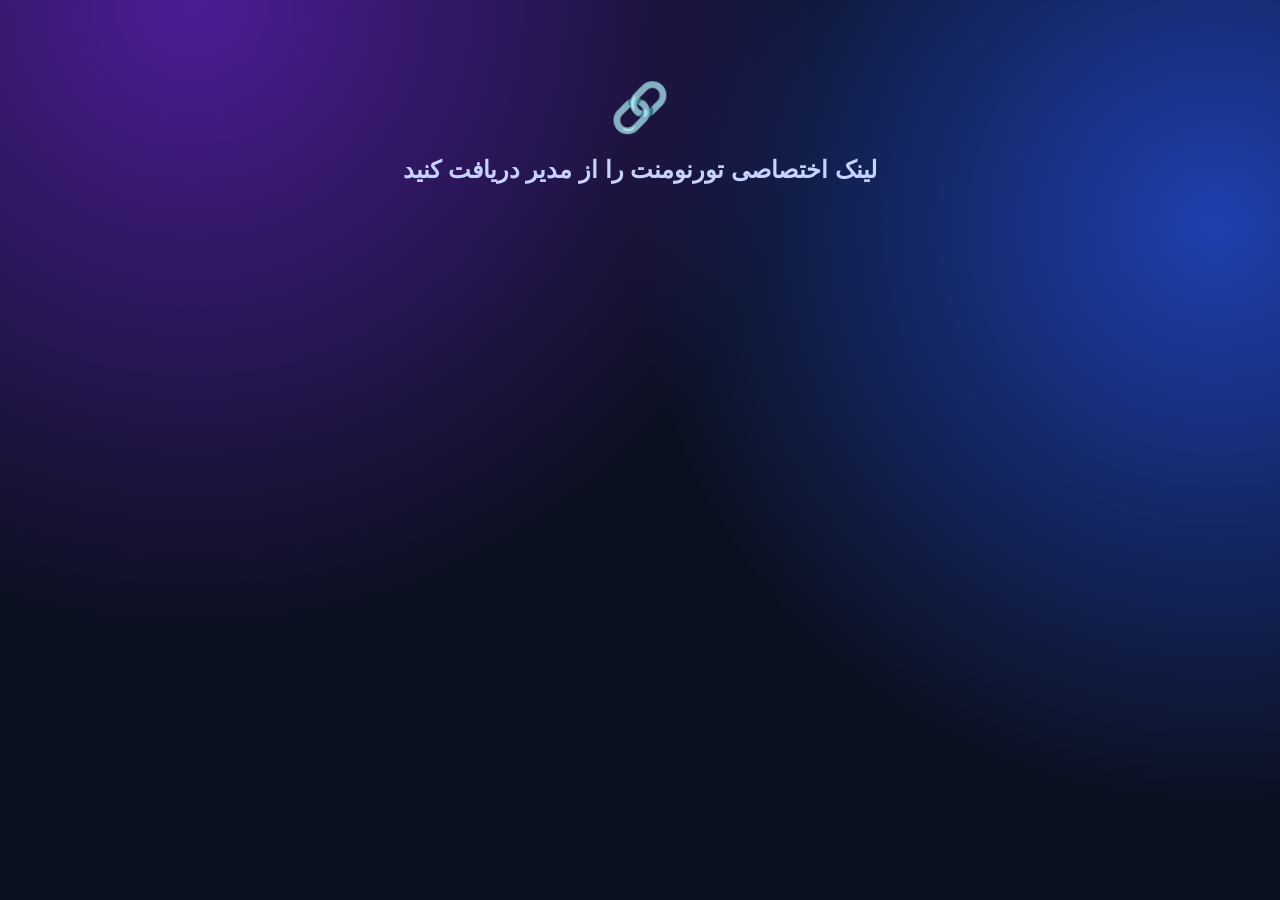
==== tournament/index.html @ f0be4fb8 "Add files via upload" ====
<!doctype html>
<html lang="fa" dir="rtl"><head>
<meta charset="utf-8"><meta name="viewport" content="width=device-width,initial-scale=1">
<title>تورنومنت</title>
<style>
*{box-sizing:border-box}
body{margin:0;min-height:100vh;font-family:Tahoma,Vazirmatn,sans-serif;color:#fff;direction:rtl;background:radial-gradient(circle at 15% 0,#4c1d95 0,transparent 45%),radial-gradient(circle at 95% 25%,#1e40af 0,transparent 42%),#0b1020;background-attachment:fixed}
.wrap{max-width:720px;margin:auto;padding:20px 14px 40px}
.hero{text-align:center;padding:14px 0 4px}
.live{display:inline-flex;align-items:center;gap:6px;font-size:.8rem;background:#ffffff14;padding:4px 12px;border-radius:99px}
.live i{width:8px;height:8px;border-radius:50%;background:#22c55e;animation:p 1.4s infinite}
@keyframes p{to{box-shadow:0 0 0 10px #22c55e00}}
.live i{box-shadow:0 0 0 0 #22c55e99}
h1{font-size:2rem;margin:12px 0 4px;background:linear-gradient(90deg,#fde68a,#fb923c,#f472b6);-webkit-background-clip:text;background-clip:text;color:transparent}
.type{color:#c4b5fd;font-size:.9rem}
.stats{display:grid;grid-template-columns:repeat(3,1fr);gap:10px;margin:16px 0}
.st{background:#ffffff10;border:1px solid #ffffff1a;border-radius:16px;padding:12px 6px;text-align:center}
.st b{display:block;font-size:1.2rem;margin-top:2px}.st small{color:#a5b4fc;font-size:.72rem}
.podium{display:flex;justify-content:center;align-items:flex-end;gap:8px;margin:28px 0 20px}
.pd{flex:1;max-width:210px;text-align:center;min-width:0}
.pd .nm{font-weight:700;overflow:hidden;text-overflow:ellipsis;white-space:nowrap}
.pd .ct{color:#c7d2fe;font-size:.78rem}
.pd .vl{font-weight:800;font-size:1.1rem;margin:2px 0 6px}
.pd .bar{border-radius:14px 14px 0 0;display:flex;justify-content:center;padding-top:10px;font-size:2rem;transform-origin:bottom;animation:grow .9s cubic-bezier(.2,.9,.3,1.2) both}
@keyframes grow{from{transform:scaleY(0)}}
.r1 .bar{height:150px;background:linear-gradient(#fcd34d,#b45309);box-shadow:0 0 40px #fbbf2466}
.r2 .bar{height:115px;background:linear-gradient(#e2e8f0,#64748b)}
.r3 .bar{height:90px;background:linear-gradient(#fdba74,#9a3412)}
.r1 .vl{color:#fde68a}
.crown{font-size:1.8rem;animation:fl 2s ease-in-out infinite}@keyframes fl{50%{transform:translateY(-6px)}}
.it{display:flex;align-items:center;gap:10px;background:#ffffff0d;border:1px solid #ffffff14;border-radius:14px;padding:10px 12px;margin-bottom:8px;animation:up .5s both}
@keyframes up{from{opacity:0;transform:translateY(12px)}}
.rk{width:36px;height:36px;border-radius:50%;background:#ffffff18;display:grid;place-items:center;font-weight:800;flex:none}
.mid{flex:1;min-width:0}.mid .nm{font-weight:700;overflow:hidden;text-overflow:ellipsis;white-space:nowrap}.mid small{color:#a5b4fc}
.pb{height:6px;background:#ffffff14;border-radius:9px;margin-top:6px;overflow:hidden}
.pb i{display:block;height:100%;background:linear-gradient(90deg,#818cf8,#f472b6);border-radius:9px;transition:width 1s}
.vl2{text-align:left;font-weight:800;font-size:1.05rem}.vl2 small{display:block;color:#fca5a5;font-weight:400;font-size:.7rem}
.mv{font-size:.72rem;margin-inline-start:6px}.up{color:#4ade80}.dn{color:#f87171}
.msg{text-align:center;padding:60px 10px;color:#c7d2fe}.msg div{font-size:3rem}
.foot{text-align:center;color:#818cf8;font-size:.75rem;margin-top:18px}
.timer{margin:14px auto 0;display:inline-block;background:#ffffff12;border:1px solid #ffffff22;border-radius:18px;padding:10px 24px}
.timer small{display:block;color:#a5b4fc;font-size:.72rem}
.timer b{font-size:2rem;letter-spacing:2px;direction:ltr;display:inline-block}
.timer.hot b{color:#f87171;animation:bl 1s infinite}@keyframes bl{50%{opacity:.45}}
.timer.end{color:#fde68a;font-weight:700;font-size:1.1rem}
</style></head>
<body><div class="wrap" id="app"></div>
<script src="common.js"></script>
<script>
const q = new URLSearchParams(location.search).get('t'), app = document.getElementById('app');
let first = true, lastEnded = null, base = null, list = [], updated = '';
try { base = JSON.parse(localStorage.getItem('rk_' + q)); } catch (e) {}
const msg = (i, t) => app.innerHTML = `<div class="msg"><div>${i}</div><h2>${t}</h2></div>`;
const mv = (id, rank) => { if (!base || base[id] == null || base[id] === rank) return ''; const d = base[id] - rank; return `<span class="mv ${d > 0 ? 'up' : 'dn'}">${d > 0 ? '▲' : '▼'} ${nf(Math.abs(d))}</span>`; };
const gid = id => document.getElementById(id);
function tmBox(t) {
  if (!t.endsAt) return '';
  if (isEnded(t)) return '<div class="timer end">🏁 مسابقه به پایان رسید</div>';
  const r = t.endsAt - now();
  return `<div class="timer ${r < 60000 ? 'hot' : ''}"><small>⏳ زمان باقی‌مانده</small><b id="tm">${fmtT(r)}</b></div>`;
}
setInterval(() => {
  const t = list.find(x => x.id === q); if (!t || !t.endsAt) return;
  if (isEnded(t) !== lastEnded) return render();
  const e = gid('tm'); if (!e) return;
  e.textContent = fmtT(t.endsAt - now()); e.parentNode.classList.toggle('hot', t.endsAt - now() < 60000);
}, 1000);
function render() {
  if (!q) return msg('🔗', 'لینک اختصاصی تورنومنت را از مدیر دریافت کنید');
  const t = list.find(x => x.id === q);
  if (!t) return msg('🔍', 'این تورنومنت پیدا نشد یا حذف شده است');
  const T = TYPES[t.type], rows = ranked(t.rows); lastEnded = isEnded(t);
  if (!rows.length) return msg('🔥', 'هنوز رکوردی ثبت نشده؛ مسابقه به‌زودی شروع می‌شود!');
  const top = rows.slice(0, 3), rest = rows.slice(3), max = rows[0].value || 1;
  const order = top.length === 3 ? [top[1], top[0], top[2]] : top.length === 2 ? [top[1], top[0]] : top;
  const pod = order.map(r => `<div class="pd r${r.rank}">${r.rank === 1 ? '<div class="crown">👑</div>' : ''}<div class="nm">${esc(r.name)}</div><div class="ct">${esc(r.city)}${mv(r.id, r.rank)}</div><div class="vl" data-n="${r.value}">${nf(r.value)}</div><div class="bar">${MEDAL[r.rank][0]}</div></div>`).join('');
  const lst = rest.map((r, i) => { const gap = rows[i + 2].value - r.value; return `<div class="it" style="animation-delay:${i * 60}ms"><div class="rk">${nf(r.rank)}</div><div class="mid"><div class="nm">${esc(r.name)}${mv(r.id, r.rank)}</div><small>${esc(r.city)}</small><div class="pb"><i style="width:${Math.max(3, r.value / max * 100)}%"></i></div></div><div class="vl2"><span data-n="${r.value}">${nf(r.value)}</span>${gap > 0 ? `<small>↑ ${nf(gap)} فاصله</small>` : ''}</div></div>`; }).join('');
  app.innerHTML = `<div class="hero"><span class="live"><i></i>زنده</span><h1>${esc(t.name)}</h1><div class="type">${T.label}</div>${tmBox(t)}</div>
  <div class="stats"><div class="st"><small>${T.sum}</small><b data-n="${total(t.rows)}">${nf(total(t.rows))}</b></div><div class="st"><small>شرکت‌کنندگان</small><b>${nf(rows.length)}</b></div><div class="st"><small>بالاترین رکورد</small><b data-n="${max}">${nf(max)}</b></div></div>
  <div class="podium">${pod}</div><div>${lst}</div>
  <div class="foot">${updated ? 'آخرین به‌روزرسانی: ' + new Date(updated).toLocaleString('fa-IR') + ' · ' : ''}نتایج هر ۳۰ ثانیه تازه می‌شود</div>`;
  if (first) { first = false; if (!base) base = {}; countUp(); }
  try { localStorage.setItem('rk_' + q, JSON.stringify(Object.fromEntries(rows.map(r => [r.id, r.rank])))); } catch (e) {}
}
function countUp() {
  document.querySelectorAll('[data-n]').forEach(el => {
    const to = +el.dataset.n, t0 = performance.now();
    (function f(t) { const p = Math.min(1, (t - t0) / 900); el.textContent = nf(Math.round(to * (1 - Math.pow(1 - p, 3)))); if (p < 1) requestAnimationFrame(f); })(t0);
  });
}
async function load() {
  try { const t0 = Date.now(), res = await fetch('data.json?t=' + t0, { cache: 'no-store' }), sk = skewFrom(res, t0, Date.now()); if (sk !== null) SKEW = sk; const d = await res.json(); list = d.tournaments || []; updated = d.updated || ''; render(); }
  catch (e) { if (!list.length) msg('⚠️', 'خطا در دریافت اطلاعات'); }
}
load(); setInterval(load, 30000);
</script></body></html>
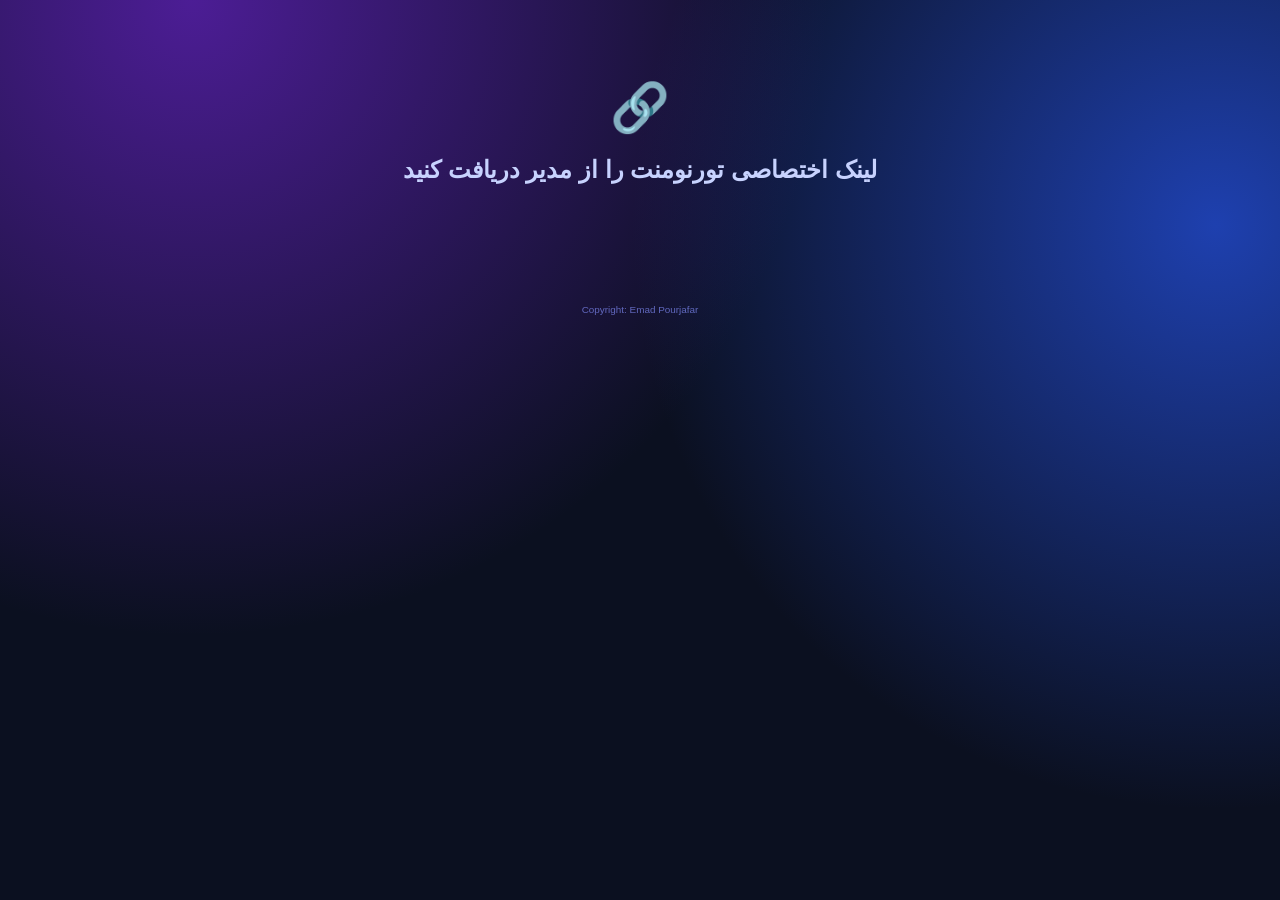
==== commit 58dd24bc: "Add files via upload" ====
--- a/tournament/index.html
+++ b/tournament/index.html
@@ -1,10 +1,11 @@
 <!doctype html>
 <html lang="fa" dir="rtl"><head>
-<meta charset="utf-8"><meta name="viewport" content="width=device-width,initial-scale=1">
+<meta charset="utf-8"><meta name="author" content="Emad Pourjafar"><meta name="viewport" content="width=device-width,initial-scale=1">
 <title>تورنومنت</title>
 <style>
 *{box-sizing:border-box}
-body{margin:0;min-height:100vh;font-family:Tahoma,Vazirmatn,sans-serif;color:#fff;direction:rtl;background:radial-gradient(circle at 15% 0,#4c1d95 0,transparent 45%),radial-gradient(circle at 95% 25%,#1e40af 0,transparent 42%),#0b1020;background-attachment:fixed}
+:root{--g1:#4c1d95;--g2:#1e40af;--bg:#0b1020}
+body{margin:0;min-height:100vh;font-family:Tahoma,Vazirmatn,sans-serif;color:#fff;direction:rtl;background:radial-gradient(circle at 15% 0,var(--g1) 0,transparent 45%),radial-gradient(circle at 95% 25%,var(--g2) 0,transparent 42%),var(--bg);background-attachment:fixed}
 .wrap{max-width:720px;margin:auto;padding:20px 14px 40px}
 .hero{text-align:center;padding:14px 0 4px}
 .live{display:inline-flex;align-items:center;gap:6px;font-size:.8rem;background:#ffffff14;padding:4px 12px;border-radius:99px}
@@ -37,6 +38,7 @@
 .vl2{text-align:left;font-weight:800;font-size:1.05rem}.vl2 small{display:block;color:#fca5a5;font-weight:400;font-size:.7rem}
 .mv{font-size:.72rem;margin-inline-start:6px}.up{color:#4ade80}.dn{color:#f87171}
 .msg{text-align:center;padding:60px 10px;color:#c7d2fe}.msg div{font-size:3rem}
+.cr{text-align:center;color:#818cf8;font-size:.62rem;padding:0 14px 22px;opacity:.7}
 .foot{text-align:center;color:#818cf8;font-size:.75rem;margin-top:18px}
 .timer{margin:14px auto 0;display:inline-block;background:#ffffff12;border:1px solid #ffffff22;border-radius:18px;padding:10px 24px}
 .timer small{display:block;color:#a5b4fc;font-size:.72rem}
@@ -45,12 +47,13 @@
 .timer.end{color:#fde68a;font-weight:700;font-size:1.1rem}
 </style></head>
 <body><div class="wrap" id="app"></div>
+<div class="cr"><span dir="ltr">Copyright: Emad Pourjafar</span></div>
 <script src="common.js"></script>
 <script>
 const q = new URLSearchParams(location.search).get('t'), app = document.getElementById('app');
-let first = true, lastEnded = null, base = null, list = [], updated = '';
+let first = true, sig = '', lastEnded = null, base = null, list = [], updated = '';
 try { base = JSON.parse(localStorage.getItem('rk_' + q)); } catch (e) {}
-const msg = (i, t) => app.innerHTML = `<div class="msg"><div>${i}</div><h2>${t}</h2></div>`;
+const msg = (i, t) => { setConfetti(false); app.innerHTML = `<div class="msg"><div>${i}</div><h2>${t}</h2></div>`; };
 const mv = (id, rank) => { if (!base || base[id] == null || base[id] === rank) return ''; const d = base[id] - rank; return `<span class="mv ${d > 0 ? 'up' : 'dn'}">${d > 0 ? '▲' : '▼'} ${nf(Math.abs(d))}</span>`; };
 const gid = id => document.getElementById(id);
 function tmBox(t) {
@@ -65,22 +68,65 @@
   const e = gid('tm'); if (!e) return;
   e.textContent = fmtT(t.endsAt - now()); e.parentNode.classList.toggle('hot', t.endsAt - now() < 60000);
 }, 1000);
+function applyTheme(t) {
+  const th = THEMES.find(x => x.id === t.theme) || THEMES[0], st = document.documentElement.style;
+  st.setProperty('--g1', th.g1); st.setProperty('--g2', th.g2); st.setProperty('--bg', th.bg);
+}
+function endPill(t) {
+  const e = new Date(t.endsAt);
+  return `<span class="live">🏁 پایان مسابقه: ساعت ${e.toLocaleTimeString('fa-IR', { hour: '2-digit', minute: '2-digit' })} · ${e.toLocaleDateString('fa-IR')}</span>`;
+}
 function render() {
   if (!q) return msg('🔗', 'لینک اختصاصی تورنومنت را از مدیر دریافت کنید');
   const t = list.find(x => x.id === q);
   if (!t) return msg('🔍', 'این تورنومنت پیدا نشد یا حذف شده است');
-  const T = TYPES[t.type], rows = ranked(t.rows); lastEnded = isEnded(t);
+  const T = TYPES[t.type], rows = ranked(t.rows); lastEnded = isEnded(t); applyTheme(t);
   if (!rows.length) return msg('🔥', 'هنوز رکوردی ثبت نشده؛ مسابقه به‌زودی شروع می‌شود!');
   const top = rows.slice(0, 3), rest = rows.slice(3), max = rows[0].value || 1;
   const order = top.length === 3 ? [top[1], top[0], top[2]] : top.length === 2 ? [top[1], top[0]] : top;
   const pod = order.map(r => `<div class="pd r${r.rank}">${r.rank === 1 ? '<div class="crown">👑</div>' : ''}<div class="nm">${esc(r.name)}</div><div class="ct">${esc(r.city)}${mv(r.id, r.rank)}</div><div class="vl" data-n="${r.value}">${nf(r.value)}</div><div class="bar">${MEDAL[r.rank][0]}</div></div>`).join('');
   const lst = rest.map((r, i) => { const gap = rows[i + 2].value - r.value; return `<div class="it" style="animation-delay:${i * 60}ms"><div class="rk">${nf(r.rank)}</div><div class="mid"><div class="nm">${esc(r.name)}${mv(r.id, r.rank)}</div><small>${esc(r.city)}</small><div class="pb"><i style="width:${Math.max(3, r.value / max * 100)}%"></i></div></div><div class="vl2"><span data-n="${r.value}">${nf(r.value)}</span>${gap > 0 ? `<small>↑ ${nf(gap)} فاصله</small>` : ''}</div></div>`; }).join('');
-  app.innerHTML = `<div class="hero"><span class="live"><i></i>زنده</span><h1>${esc(t.name)}</h1><div class="type">${T.label}</div>${tmBox(t)}</div>
+  app.innerHTML = `<div class="hero">${lastEnded ? endPill(t) : '<span class="live"><i></i>زنده</span>'}<h1>${esc(t.name)}</h1><div class="type">${T.label}</div>${tmBox(t)}</div>
   <div class="stats"><div class="st"><small>${T.sum}</small><b data-n="${total(t.rows)}">${nf(total(t.rows))}</b></div><div class="st"><small>شرکت‌کنندگان</small><b>${nf(rows.length)}</b></div><div class="st"><small>بالاترین رکورد</small><b data-n="${max}">${nf(max)}</b></div></div>
   <div class="podium">${pod}</div><div>${lst}</div>
-  <div class="foot">${updated ? 'آخرین به‌روزرسانی: ' + new Date(updated).toLocaleString('fa-IR') + ' · ' : ''}نتایج هر ۳۰ ثانیه تازه می‌شود</div>`;
+  <div class="foot">${updated ? 'آخرین به‌روزرسانی: ' + new Date(updated).toLocaleString('fa-IR') + ' · ' : ''}نتایج هر ۵ ثانیه تازه می‌شود</div>`;
   if (first) { first = false; if (!base) base = {}; countUp(); }
+  setConfetti(lastEnded);
   try { localStorage.setItem('rk_' + q, JSON.stringify(Object.fromEntries(rows.map(r => [r.id, r.rank])))); } catch (e) {}
+}
+// ---- بمب کاغذ رنگی (تکرارشونده تا وقتی مسابقه تمام‌شده است) ----
+const cv = document.createElement('canvas'), cx = cv.getContext('2d'), CC = ['#fbbf24', '#f472b6', '#818cf8', '#34d399', '#f87171', '#60a5fa', '#fde68a', '#ffffff'];
+cv.style.cssText = 'position:fixed;inset:0;width:100%;height:100%;pointer-events:none;z-index:50';
+document.body.appendChild(cv);
+let parts = [], raf = 0, cTimer = 0;
+const fit = () => { cv.width = innerWidth; cv.height = innerHeight; }; fit(); addEventListener('resize', fit);
+function burst(x, y, ang, spread, n) {
+  for (let i = 0; i < n; i++) {
+    const a = ang + (Math.random() - .5) * spread, v = 7 + Math.random() * 10;
+    parts.push({ x, y, vx: Math.cos(a) * v, vy: Math.sin(a) * v, w: 6 + Math.random() * 7, h: 4 + Math.random() * 5, r: Math.random() * 6.3, vr: (Math.random() - .5) * .4, c: CC[i % CC.length], l: 1, round: Math.random() < .25 });
+  }
+  if (!raf) raf = requestAnimationFrame(step);
+}
+function step() {
+  cx.clearRect(0, 0, cv.width, cv.height);
+  parts = parts.filter(p => p.l > 0 && p.y < cv.height + 30);
+  for (const p of parts) {
+    p.vy += .28; p.vx *= .992; p.vy *= .992; p.x += p.vx; p.y += p.vy; p.r += p.vr; p.l -= .004;
+    cx.save(); cx.globalAlpha = Math.min(1, p.l * 2); cx.translate(p.x, p.y); cx.rotate(p.r); cx.fillStyle = p.c;
+    if (p.round) { cx.beginPath(); cx.arc(0, 0, p.w / 2, 0, 6.3); cx.fill(); } else cx.fillRect(-p.w / 2, -p.h / 2, p.w, p.h);
+    cx.restore();
+  }
+  raf = parts.length ? requestAnimationFrame(step) : 0;
+  if (!raf) cx.clearRect(0, 0, cv.width, cv.height);
+}
+function fire() {
+  const e = document.querySelector('.timer.end'), b = e ? e.getBoundingClientRect() : null;
+  burst(b ? b.left + b.width / 2 : innerWidth / 2, b ? b.top + b.height / 2 : innerHeight * .3, -Math.PI / 2, Math.PI * 1.15, 130);
+  burst(0, innerHeight, -Math.PI / 3, .7, 70); burst(innerWidth, innerHeight, -2 * Math.PI / 3, .7, 70);
+}
+function setConfetti(on) {
+  if (on && !cTimer) { setTimeout(fire, 150); cTimer = setInterval(fire, 3200); }
+  else if (!on && cTimer) { clearInterval(cTimer); cTimer = 0; parts = []; }
 }
 function countUp() {
   document.querySelectorAll('[data-n]').forEach(el => {
@@ -89,8 +135,8 @@
   });
 }
 async function load() {
-  try { const t0 = Date.now(), res = await fetch('data.json?t=' + t0, { cache: 'no-store' }), sk = skewFrom(res, t0, Date.now()); if (sk !== null) SKEW = sk; const d = await res.json(); list = d.tournaments || []; updated = d.updated || ''; render(); }
+  try { const t0 = Date.now(), res = await fetch('data.json?t=' + t0, { cache: 'no-store' }), sk = skewFrom(res, t0, Date.now()); if (sk !== null) SKEW = sk; const d = await res.json(), ns = JSON.stringify(d); if (ns !== sig) { sig = ns; list = d.tournaments || []; updated = d.updated || ''; render(); } }
   catch (e) { if (!list.length) msg('⚠️', 'خطا در دریافت اطلاعات'); }
 }
-load(); setInterval(load, 30000);
+load(); setInterval(load, 5000);
 </script></body></html>
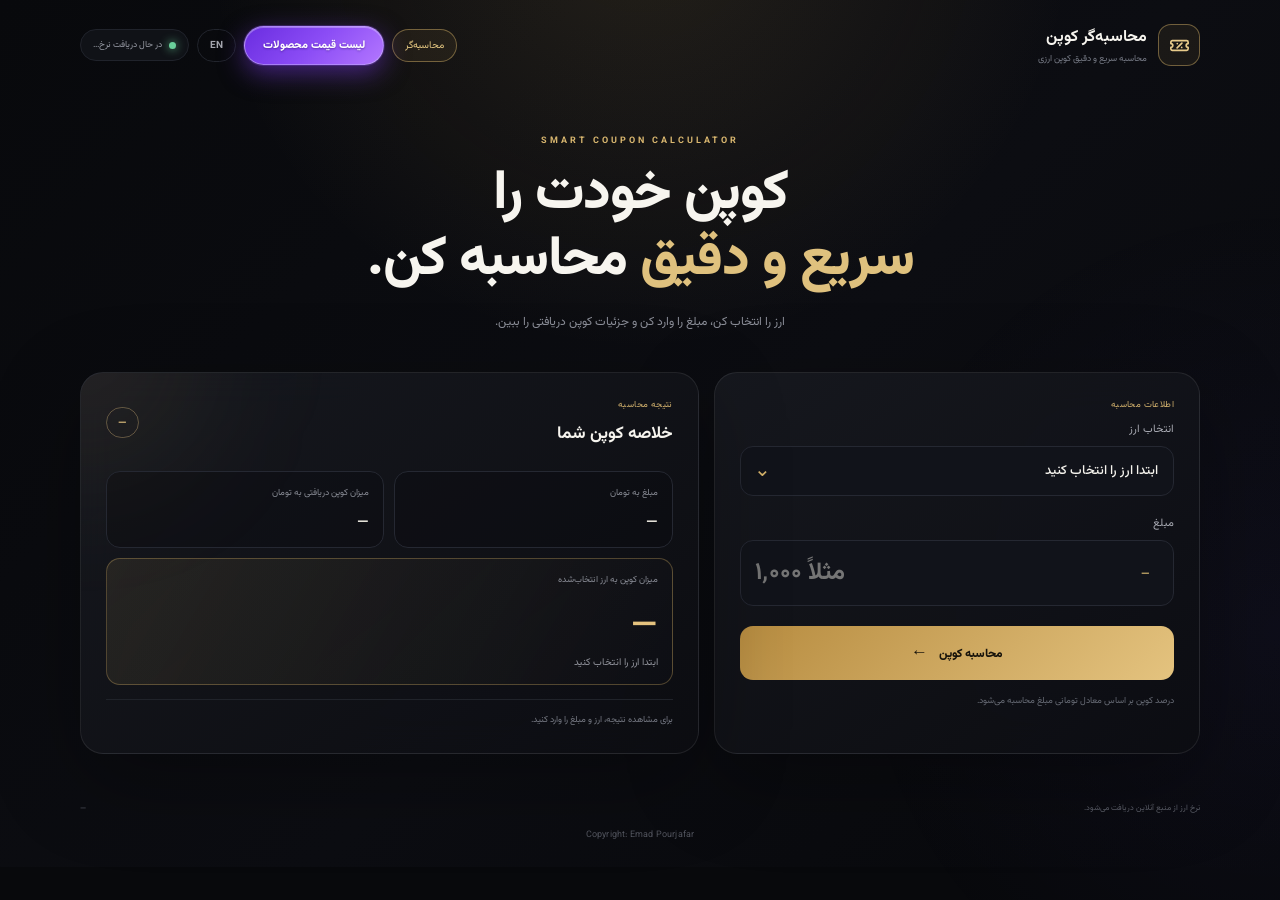
==== commit a1fb16a5: "Add files via upload" ====
--- a/tournament/index.html
+++ b/tournament/index.html
@@ -1,142 +1,93 @@
 <!doctype html>
-<html lang="fa" dir="rtl"><head>
-<meta charset="utf-8"><meta name="author" content="Emad Pourjafar"><meta name="viewport" content="width=device-width,initial-scale=1">
-<title>تورنومنت</title>
-<style>
-*{box-sizing:border-box}
-:root{--g1:#4c1d95;--g2:#1e40af;--bg:#0b1020}
-body{margin:0;min-height:100vh;font-family:Tahoma,Vazirmatn,sans-serif;color:#fff;direction:rtl;background:radial-gradient(circle at 15% 0,var(--g1) 0,transparent 45%),radial-gradient(circle at 95% 25%,var(--g2) 0,transparent 42%),var(--bg);background-attachment:fixed}
-.wrap{max-width:720px;margin:auto;padding:20px 14px 40px}
-.hero{text-align:center;padding:14px 0 4px}
-.live{display:inline-flex;align-items:center;gap:6px;font-size:.8rem;background:#ffffff14;padding:4px 12px;border-radius:99px}
-.live i{width:8px;height:8px;border-radius:50%;background:#22c55e;animation:p 1.4s infinite}
-@keyframes p{to{box-shadow:0 0 0 10px #22c55e00}}
-.live i{box-shadow:0 0 0 0 #22c55e99}
-h1{font-size:2rem;margin:12px 0 4px;background:linear-gradient(90deg,#fde68a,#fb923c,#f472b6);-webkit-background-clip:text;background-clip:text;color:transparent}
-.type{color:#c4b5fd;font-size:.9rem}
-.stats{display:grid;grid-template-columns:repeat(3,1fr);gap:10px;margin:16px 0}
-.st{background:#ffffff10;border:1px solid #ffffff1a;border-radius:16px;padding:12px 6px;text-align:center}
-.st b{display:block;font-size:1.2rem;margin-top:2px}.st small{color:#a5b4fc;font-size:.72rem}
-.podium{display:flex;justify-content:center;align-items:flex-end;gap:8px;margin:28px 0 20px}
-.pd{flex:1;max-width:210px;text-align:center;min-width:0}
-.pd .nm{font-weight:700;overflow:hidden;text-overflow:ellipsis;white-space:nowrap}
-.pd .ct{color:#c7d2fe;font-size:.78rem}
-.pd .vl{font-weight:800;font-size:1.1rem;margin:2px 0 6px}
-.pd .bar{border-radius:14px 14px 0 0;display:flex;justify-content:center;padding-top:10px;font-size:2rem;transform-origin:bottom;animation:grow .9s cubic-bezier(.2,.9,.3,1.2) both}
-@keyframes grow{from{transform:scaleY(0)}}
-.r1 .bar{height:150px;background:linear-gradient(#fcd34d,#b45309);box-shadow:0 0 40px #fbbf2466}
-.r2 .bar{height:115px;background:linear-gradient(#e2e8f0,#64748b)}
-.r3 .bar{height:90px;background:linear-gradient(#fdba74,#9a3412)}
-.r1 .vl{color:#fde68a}
-.crown{font-size:1.8rem;animation:fl 2s ease-in-out infinite}@keyframes fl{50%{transform:translateY(-6px)}}
-.it{display:flex;align-items:center;gap:10px;background:#ffffff0d;border:1px solid #ffffff14;border-radius:14px;padding:10px 12px;margin-bottom:8px;animation:up .5s both}
-@keyframes up{from{opacity:0;transform:translateY(12px)}}
-.rk{width:36px;height:36px;border-radius:50%;background:#ffffff18;display:grid;place-items:center;font-weight:800;flex:none}
-.mid{flex:1;min-width:0}.mid .nm{font-weight:700;overflow:hidden;text-overflow:ellipsis;white-space:nowrap}.mid small{color:#a5b4fc}
-.pb{height:6px;background:#ffffff14;border-radius:9px;margin-top:6px;overflow:hidden}
-.pb i{display:block;height:100%;background:linear-gradient(90deg,#818cf8,#f472b6);border-radius:9px;transition:width 1s}
-.vl2{text-align:left;font-weight:800;font-size:1.05rem}.vl2 small{display:block;color:#fca5a5;font-weight:400;font-size:.7rem}
-.mv{font-size:.72rem;margin-inline-start:6px}.up{color:#4ade80}.dn{color:#f87171}
-.msg{text-align:center;padding:60px 10px;color:#c7d2fe}.msg div{font-size:3rem}
-.cr{text-align:center;color:#818cf8;font-size:.62rem;padding:0 14px 22px;opacity:.7}
-.foot{text-align:center;color:#818cf8;font-size:.75rem;margin-top:18px}
-.timer{margin:14px auto 0;display:inline-block;background:#ffffff12;border:1px solid #ffffff22;border-radius:18px;padding:10px 24px}
-.timer small{display:block;color:#a5b4fc;font-size:.72rem}
-.timer b{font-size:2rem;letter-spacing:2px;direction:ltr;display:inline-block}
-.timer.hot b{color:#f87171;animation:bl 1s infinite}@keyframes bl{50%{opacity:.45}}
-.timer.end{color:#fde68a;font-weight:700;font-size:1.1rem}
-</style></head>
-<body><div class="wrap" id="app"></div>
-<div class="cr"><span dir="ltr">Copyright: Emad Pourjafar</span></div>
-<script src="common.js"></script>
-<script>
-const q = new URLSearchParams(location.search).get('t'), app = document.getElementById('app');
-let first = true, sig = '', lastEnded = null, base = null, list = [], updated = '';
-try { base = JSON.parse(localStorage.getItem('rk_' + q)); } catch (e) {}
-const msg = (i, t) => { setConfetti(false); app.innerHTML = `<div class="msg"><div>${i}</div><h2>${t}</h2></div>`; };
-const mv = (id, rank) => { if (!base || base[id] == null || base[id] === rank) return ''; const d = base[id] - rank; return `<span class="mv ${d > 0 ? 'up' : 'dn'}">${d > 0 ? '▲' : '▼'} ${nf(Math.abs(d))}</span>`; };
-const gid = id => document.getElementById(id);
-function tmBox(t) {
-  if (!t.endsAt) return '';
-  if (isEnded(t)) return '<div class="timer end">🏁 مسابقه به پایان رسید</div>';
-  const r = t.endsAt - now();
-  return `<div class="timer ${r < 60000 ? 'hot' : ''}"><small>⏳ زمان باقی‌مانده</small><b id="tm">${fmtT(r)}</b></div>`;
-}
-setInterval(() => {
-  const t = list.find(x => x.id === q); if (!t || !t.endsAt) return;
-  if (isEnded(t) !== lastEnded) return render();
-  const e = gid('tm'); if (!e) return;
-  e.textContent = fmtT(t.endsAt - now()); e.parentNode.classList.toggle('hot', t.endsAt - now() < 60000);
-}, 1000);
-function applyTheme(t) {
-  const th = THEMES.find(x => x.id === t.theme) || THEMES[0], st = document.documentElement.style;
-  st.setProperty('--g1', th.g1); st.setProperty('--g2', th.g2); st.setProperty('--bg', th.bg);
-}
-function endPill(t) {
-  const e = new Date(t.endsAt);
-  return `<span class="live">🏁 پایان مسابقه: ساعت ${e.toLocaleTimeString('fa-IR', { hour: '2-digit', minute: '2-digit' })} · ${e.toLocaleDateString('fa-IR')}</span>`;
-}
-function render() {
-  if (!q) return msg('🔗', 'لینک اختصاصی تورنومنت را از مدیر دریافت کنید');
-  const t = list.find(x => x.id === q);
-  if (!t) return msg('🔍', 'این تورنومنت پیدا نشد یا حذف شده است');
-  const T = TYPES[t.type], rows = ranked(t.rows); lastEnded = isEnded(t); applyTheme(t);
-  if (!rows.length) return msg('🔥', 'هنوز رکوردی ثبت نشده؛ مسابقه به‌زودی شروع می‌شود!');
-  const top = rows.slice(0, 3), rest = rows.slice(3), max = rows[0].value || 1;
-  const order = top.length === 3 ? [top[1], top[0], top[2]] : top.length === 2 ? [top[1], top[0]] : top;
-  const pod = order.map(r => `<div class="pd r${r.rank}">${r.rank === 1 ? '<div class="crown">👑</div>' : ''}<div class="nm">${esc(r.name)}</div><div class="ct">${esc(r.city)}${mv(r.id, r.rank)}</div><div class="vl" data-n="${r.value}">${nf(r.value)}</div><div class="bar">${MEDAL[r.rank][0]}</div></div>`).join('');
-  const lst = rest.map((r, i) => { const gap = rows[i + 2].value - r.value; return `<div class="it" style="animation-delay:${i * 60}ms"><div class="rk">${nf(r.rank)}</div><div class="mid"><div class="nm">${esc(r.name)}${mv(r.id, r.rank)}</div><small>${esc(r.city)}</small><div class="pb"><i style="width:${Math.max(3, r.value / max * 100)}%"></i></div></div><div class="vl2"><span data-n="${r.value}">${nf(r.value)}</span>${gap > 0 ? `<small>↑ ${nf(gap)} فاصله</small>` : ''}</div></div>`; }).join('');
-  app.innerHTML = `<div class="hero">${lastEnded ? endPill(t) : '<span class="live"><i></i>زنده</span>'}<h1>${esc(t.name)}</h1><div class="type">${T.label}</div>${tmBox(t)}</div>
-  <div class="stats"><div class="st"><small>${T.sum}</small><b data-n="${total(t.rows)}">${nf(total(t.rows))}</b></div><div class="st"><small>شرکت‌کنندگان</small><b>${nf(rows.length)}</b></div><div class="st"><small>بالاترین رکورد</small><b data-n="${max}">${nf(max)}</b></div></div>
-  <div class="podium">${pod}</div><div>${lst}</div>
-  <div class="foot">${updated ? 'آخرین به‌روزرسانی: ' + new Date(updated).toLocaleString('fa-IR') + ' · ' : ''}نتایج هر ۵ ثانیه تازه می‌شود</div>`;
-  if (first) { first = false; if (!base) base = {}; countUp(); }
-  setConfetti(lastEnded);
-  try { localStorage.setItem('rk_' + q, JSON.stringify(Object.fromEntries(rows.map(r => [r.id, r.rank])))); } catch (e) {}
-}
-// ---- بمب کاغذ رنگی (تکرارشونده تا وقتی مسابقه تمام‌شده است) ----
-const cv = document.createElement('canvas'), cx = cv.getContext('2d'), CC = ['#fbbf24', '#f472b6', '#818cf8', '#34d399', '#f87171', '#60a5fa', '#fde68a', '#ffffff'];
-cv.style.cssText = 'position:fixed;inset:0;width:100%;height:100%;pointer-events:none;z-index:50';
-document.body.appendChild(cv);
-let parts = [], raf = 0, cTimer = 0;
-const fit = () => { cv.width = innerWidth; cv.height = innerHeight; }; fit(); addEventListener('resize', fit);
-function burst(x, y, ang, spread, n) {
-  for (let i = 0; i < n; i++) {
-    const a = ang + (Math.random() - .5) * spread, v = 7 + Math.random() * 10;
-    parts.push({ x, y, vx: Math.cos(a) * v, vy: Math.sin(a) * v, w: 6 + Math.random() * 7, h: 4 + Math.random() * 5, r: Math.random() * 6.3, vr: (Math.random() - .5) * .4, c: CC[i % CC.length], l: 1, round: Math.random() < .25 });
-  }
-  if (!raf) raf = requestAnimationFrame(step);
-}
-function step() {
-  cx.clearRect(0, 0, cv.width, cv.height);
-  parts = parts.filter(p => p.l > 0 && p.y < cv.height + 30);
-  for (const p of parts) {
-    p.vy += .28; p.vx *= .992; p.vy *= .992; p.x += p.vx; p.y += p.vy; p.r += p.vr; p.l -= .004;
-    cx.save(); cx.globalAlpha = Math.min(1, p.l * 2); cx.translate(p.x, p.y); cx.rotate(p.r); cx.fillStyle = p.c;
-    if (p.round) { cx.beginPath(); cx.arc(0, 0, p.w / 2, 0, 6.3); cx.fill(); } else cx.fillRect(-p.w / 2, -p.h / 2, p.w, p.h);
-    cx.restore();
-  }
-  raf = parts.length ? requestAnimationFrame(step) : 0;
-  if (!raf) cx.clearRect(0, 0, cv.width, cv.height);
-}
-function fire() {
-  const e = document.querySelector('.timer.end'), b = e ? e.getBoundingClientRect() : null;
-  burst(b ? b.left + b.width / 2 : innerWidth / 2, b ? b.top + b.height / 2 : innerHeight * .3, -Math.PI / 2, Math.PI * 1.15, 130);
-  burst(0, innerHeight, -Math.PI / 3, .7, 70); burst(innerWidth, innerHeight, -2 * Math.PI / 3, .7, 70);
-}
-function setConfetti(on) {
-  if (on && !cTimer) { setTimeout(fire, 150); cTimer = setInterval(fire, 3200); }
-  else if (!on && cTimer) { clearInterval(cTimer); cTimer = 0; parts = []; }
-}
-function countUp() {
-  document.querySelectorAll('[data-n]').forEach(el => {
-    const to = +el.dataset.n, t0 = performance.now();
-    (function f(t) { const p = Math.min(1, (t - t0) / 900); el.textContent = nf(Math.round(to * (1 - Math.pow(1 - p, 3)))); if (p < 1) requestAnimationFrame(f); })(t0);
-  });
-}
-async function load() {
-  try { const t0 = Date.now(), res = await fetch('data.json?t=' + t0, { cache: 'no-store' }), sk = skewFrom(res, t0, Date.now()); if (sk !== null) SKEW = sk; const d = await res.json(), ns = JSON.stringify(d); if (ns !== sig) { sig = ns; list = d.tournaments || []; updated = d.updated || ''; render(); } }
-  catch (e) { if (!list.length) msg('⚠️', 'خطا در دریافت اطلاعات'); }
-}
-load(); setInterval(load, 5000);
-</script></body></html>
+<html lang="fa" dir="rtl">
+<head>
+  <meta charset="utf-8">
+  <script>try{if(localStorage.getItem("arzem_lang_v1")==="en"){document.documentElement.lang="en";document.documentElement.dir="ltr"}}catch(e){}</script>
+  <meta name="viewport" content="width=device-width,initial-scale=1">
+  <meta name="theme-color" content="#08090c">
+  <meta name="author" content="Emad Pourjafar">
+  <link rel="icon" href="favicon.svg" type="image/svg+xml">
+  <link rel="icon" href="favicon.ico" sizes="48x48">
+  <link rel="apple-touch-icon" href="apple-touch-icon.png">
+  <meta name="description" data-i18n-content="meta_index" content="محاسبه‌گر کوپن؛ محاسبه مبلغ به تومان و کوپن دریافتی بر اساس نرخ زنده ارز">
+  <title data-i18n="title_index">محاسبه‌گر کوپن</title>
+  <link rel="preconnect" href="https://fonts.googleapis.com">
+  <link rel="preconnect" href="https://fonts.gstatic.com" crossorigin>
+  <link href="https://fonts.googleapis.com/css2?family=Vazirmatn:wght@400;500;600;700;800&display=swap" rel="stylesheet">
+  <link rel="stylesheet" href="style.css?v=5">
+</head>
+<body>
+<main class="page">
+  <header class="topbar">
+    <a class="brand" href="./" aria-label="صفحه اصلی" data-i18n-aria="brand_aria">
+      <div class="mark"><svg class="mark-icon" width="23" height="23" viewBox="0 0 24 24" fill="none" stroke="currentColor" stroke-width="1.8" stroke-linecap="round" stroke-linejoin="round" aria-hidden="true"><path d="M3 8.5A1.5 1.5 0 0 1 4.5 7h15A1.5 1.5 0 0 1 21 8.5V10a2 2 0 0 0 0 4v1.5a1.5 1.5 0 0 1-1.5 1.5h-15A1.5 1.5 0 0 1 3 15.5V14a2 2 0 0 0 0-4z"/><path d="M9.5 14.5l5-5"/><circle cx="9.7" cy="10" r=".9" fill="currentColor" stroke="none"/><circle cx="14.3" cy="14" r=".9" fill="currentColor" stroke="none"/></svg></div>
+      <div><b data-i18n="brand_name">محاسبه‌گر کوپن</b><small data-i18n="brand_sub_index">محاسبه سریع و دقیق کوپن ارزی</small></div>
+    </a>
+    <nav class="top-actions">
+      <a class="nav-link active" href="./" data-i18n="nav_calc">محاسبه‌گر</a>
+      <a class="nav-link products-btn" href="products.html" data-i18n="nav_products">لیست قیمت محصولات</a>
+      <button type="button" id="langToggle" class="nav-link lang-btn" data-i18n="lang_toggle" data-i18n-aria="lang_toggle_aria" aria-label="تغییر زبان به انگلیسی">EN</button>
+      <div class="status"><i></i><span id="status" data-i18n="status_loading">در حال دریافت نرخ...</span></div>
+    </nav>
+  </header>
+
+  <section class="hero">
+    <div class="eyebrow">SMART COUPON CALCULATOR</div>
+    <h1 data-i18n-html="hero_h1">کوپن خودت را<br><em>سریع و دقیق</em> محاسبه کن.</h1>
+    <p data-i18n="hero_p">ارز را انتخاب کن، مبلغ را وارد کن و جزئیات کوپن دریافتی را ببین.</p>
+  </section>
+
+  <section class="calculator">
+    <article class="card input-card">
+      <div class="card-kicker" data-i18n="kicker_input">اطلاعات محاسبه</div>
+      <label for="currency" data-i18n="label_currency">انتخاب ارز</label>
+      <div class="select-wrap">
+        <select id="currency" aria-label="انتخاب ارز" data-i18n-aria="label_currency">
+          <option value="" data-i18n="select_currency_first">ابتدا ارز را انتخاب کنید</option>
+        </select><span>⌄</span>
+      </div>
+
+      <label for="amount" data-i18n="label_amount">مبلغ</label>
+      <div class="amount">
+        <input id="amount" inputmode="decimal" autocomplete="off" placeholder="مثلاً ۱٬۰۰۰" data-i18n-placeholder="amount_placeholder">
+        <b id="unit">—</b>
+      </div>
+      <button id="calc" type="button"><span data-i18n="calc_btn">محاسبه کوپن</span> <strong data-i18n="calc_arrow">←</strong></button>
+      <p class="helper" data-i18n="helper">درصد کوپن بر اساس معادل تومانی مبلغ محاسبه می‌شود.</p>
+    </article>
+
+    <article class="card result-card">
+      <div class="result-heading">
+        <div><div class="card-kicker" data-i18n="kicker_result">نتیجه محاسبه</div><h2 data-i18n="result_title">خلاصه کوپن شما</h2></div>
+        <span id="percent" class="percent">—</span>
+      </div>
+      <div class="result-grid">
+        <div class="result-item">
+          <small data-i18n="res_toman">مبلغ به تومان</small>
+          <strong id="tomans">—</strong>
+        </div>
+        <div class="result-item">
+          <small data-i18n="res_coupon_toman">میزان کوپن دریافتی به تومان</small>
+          <strong id="couponToman">—</strong>
+        </div>
+        <div class="result-item result-primary">
+          <small data-i18n="res_coupon_currency">میزان کوپن به ارز انتخاب‌شده</small>
+          <strong id="couponCurrency">—</strong>
+          <span id="couponUnit" data-i18n="select_currency_first">ابتدا ارز را انتخاب کنید</span>
+        </div>
+      </div>
+      <div class="result-foot" id="resultMessage" data-i18n="msg_default">برای مشاهده نتیجه، ارز و مبلغ را وارد کنید.</div>
+    </article>
+  </section>
+
+  <div class="note" id="note"></div>
+  <footer>
+    <span data-i18n="footer_rates_source">نرخ ارز از منبع آنلاین دریافت می‌شود.</span>
+    <span id="updated">—</span>
+  </footer>
+  <div class="cr"><span dir="ltr">Copyright: Emad Pourjafar</span></div>
+</main>
+<script src="i18n.js?v=4"></script>
+<script src="script.js?v=4"></script>
+</body>
+</html>
--- a/tournament/style.css
+++ b/tournament/style.css
@@ -0,0 +1,166 @@
+*{box-sizing:border-box}
+[hidden]{display:none!important}
+html,body{margin:0;min-height:100%;background:#08090c;color:#f7f5ef;font-family:Vazirmatn,Arial,sans-serif}
+body{background:radial-gradient(circle at 50% -10%,rgba(211,174,96,.13),transparent 38%),linear-gradient(135deg,#08090c,#0c0d12 55%,#08090c)}
+body:after{content:"";position:fixed;inset:0;pointer-events:none;background:radial-gradient(circle at 100% 70%,rgba(120,100,255,.05),transparent 30%)}
+.page{width:min(1120px,calc(100% - 28px));margin:auto;padding:24px 0 25px;position:relative;z-index:1}
+.topbar{display:flex;justify-content:space-between;align-items:center;gap:14px}
+.brand{display:flex;align-items:center;gap:11px;text-decoration:none;color:inherit;flex-shrink:0}
+.mark{width:42px;height:42px;border:1px solid rgba(218,181,104,.45);border-radius:13px;display:grid;place-items:center;color:#e8cb8b;background:rgba(218,181,104,.07);font-weight:800}
+.mark-icon{width:23px;height:23px;max-width:23px;max-height:23px;display:block}
+.brand b{display:block;font-size:16px}.brand small{display:block;color:#777b86;font-size:9px;margin-top:2px}
+.top-actions{display:flex;align-items:center;gap:8px;flex-wrap:wrap;justify-content:flex-end}
+.nav-link{color:#a5a7af;text-decoration:none;border:1px solid #22252d;border-radius:999px;padding:8px 12px;font-size:10px;transition:.2s}
+.nav-link:hover,.nav-link.active{color:#e7c982;border-color:rgba(218,181,104,.45);background:rgba(218,181,104,.07)}
+.nav-link.products-btn{position:relative;overflow:hidden;color:#fff;border:1px solid rgba(206,185,255,.55);background:linear-gradient(135deg,#6a2de0 0%,#8b4cf5 50%,#b377ff 100%);font-weight:800;font-size:11px;padding:10px 18px;box-shadow:0 0 0 1px rgba(139,76,245,.25),0 8px 26px rgba(124,58,237,.50),inset 0 1px 0 rgba(255,255,255,.28);text-shadow:0 1px 2px rgba(40,10,100,.45)}
+.nav-link.products-btn:before{content:"";position:absolute;top:0;bottom:0;width:40%;left:-60%;background:linear-gradient(100deg,transparent,rgba(255,255,255,.35),transparent);transform:skewX(-20deg);animation:btnShine 3.6s ease-in-out infinite}
+.nav-link.products-btn:hover,.nav-link.products-btn.active{color:#fff;border-color:rgba(226,212,255,.85);background:linear-gradient(135deg,#7a3bf0 0%,#9a5cff 50%,#c08cff 100%);box-shadow:0 0 0 1px rgba(167,110,255,.4),0 10px 34px rgba(139,76,245,.65),inset 0 1px 0 rgba(255,255,255,.35);transform:translateY(-1px)}
+@keyframes btnShine{0%,55%{left:-60%}100%{left:140%}}
+@media(prefers-reduced-motion:reduce){.nav-link.products-btn:before{animation:none}}
+.status{border:1px solid #20232b;background:#101217;padding:8px 12px;border-radius:999px;color:#9699a3;font-size:9px;display:flex;align-items:center;gap:7px;white-space:nowrap}
+.status i{width:7px;height:7px;border-radius:50%;background:#69cf9a;box-shadow:0 0 10px #69cf9a}
+.hero{text-align:center;max-width:720px;margin:68px auto 38px}
+.eyebrow{font-size:9px;letter-spacing:3px;color:#d8b66f;font-weight:700;margin-bottom:14px}
+.hero h1,.products-hero h1{font-size:clamp(31px,6vw,55px);line-height:1.2;margin:0;font-weight:800;letter-spacing:-1px}
+.hero em,.products-hero em{font-style:normal;color:#dfc17e}
+.hero p,.products-hero p{color:#8d909a;font-size:12px;line-height:2;margin:16px auto 0}
+.calculator{display:grid;grid-template-columns:.88fr 1.12fr;gap:15px}
+.card{border:1px solid rgba(255,255,255,.085);border-radius:23px;background:linear-gradient(145deg,rgba(23,25,32,.91),rgba(12,13,18,.88));padding:25px;box-shadow:0 25px 90px rgba(0,0,0,.3);backdrop-filter:blur(18px)}
+.card-kicker{font-size:9px;color:#d4b36e;letter-spacing:.4px;margin-bottom:9px}
+label{display:block;color:#a9abb4;font-size:11px;margin-bottom:8px}
+.select-wrap{position:relative;margin-bottom:19px}
+.select-wrap select{appearance:none;width:100%;background:#11131a;color:#f5f3ed;border:1px solid #252832;border-radius:13px;padding:14px 15px;font:500 13px Vazirmatn;outline:0}
+.select-wrap select:focus{border-color:#ad8a4e}
+.select-wrap span{position:absolute;left:14px;top:9px;color:#d6b36a;font-size:20px;pointer-events:none}
+.amount{display:flex;direction:ltr;align-items:center;border:1px solid #252832;background:#11131a;border-radius:13px;padding:0 14px}
+.amount:focus-within{border-color:#ad8a4e;box-shadow:0 0 0 3px rgba(214,179,106,.05)}
+input{width:100%;border:0;outline:0;background:transparent;color:#fff;font:700 24px Vazirmatn;padding:13px 0}
+.amount b{color:#d9b971;font-size:11px;white-space:nowrap;padding-right:9px}
+button{font-family:Vazirmatn;cursor:pointer}
+#calc{border:0;width:100%;margin-top:20px;padding:14px;border-radius:13px;background:linear-gradient(135deg,#b78c40,#e4c37f);color:#17130b;font:800 12px Vazirmatn}
+#calc strong{font-size:17px;margin-right:8px}
+.helper{color:#686c76;font-size:9px;line-height:1.9;margin:13px 0 0}
+.result-card{position:relative;overflow:hidden}
+.result-card:after{content:"";position:absolute;width:230px;height:230px;border-radius:50%;background:rgba(214,179,106,.09);filter:blur(70px);left:-110px;top:-130px;pointer-events:none}
+.result-heading{display:flex;align-items:center;justify-content:space-between;position:relative;z-index:1}
+.result-heading h2{font-size:17px;margin:0;font-weight:700}
+.percent{border:1px solid rgba(223,193,126,.35);border-radius:999px;padding:6px 11px;color:#dfc17e;font-size:11px;font-weight:700}
+.result-grid{display:grid;grid-template-columns:1fr 1fr;gap:10px;margin-top:24px;position:relative;z-index:1}
+.result-item{border:1px solid #252832;border-radius:14px;padding:14px;min-width:0;background:rgba(9,10,14,.34)}
+.result-item small{display:block;color:#898c96;font-size:9px;margin-bottom:10px}
+.result-item strong{display:block;color:#e8e5dc;font-size:15px;overflow-wrap:anywhere;direction:rtl}
+.result-primary{grid-column:1/-1;border-color:rgba(218,181,104,.32);background:linear-gradient(120deg,rgba(214,179,106,.10),rgba(16,17,22,.45))}
+.result-primary strong{color:#e4c27e;font-size:clamp(24px,4vw,34px)}
+.result-primary span{display:block;color:#92949d;font-size:10px;margin-top:5px}
+.result-foot{border-top:1px solid #20232a;margin-top:14px;padding-top:12px;color:#777a84;font-size:9px;line-height:1.8}
+.note{min-height:24px;color:#777a84;text-align:center;font-size:9px;margin:15px 0 0}
+footer{display:flex;justify-content:space-between;gap:12px;color:#5e616b;font-size:8px;margin-top:9px}
+footer a{color:#c9a966;text-decoration:none}
+.cr{text-align:center;color:#5e616b;font-size:9px;margin-top:14px;opacity:.85;letter-spacing:.2px}
+.products-hero{text-align:center;margin:52px auto 27px}
+.products-hero h1{font-size:clamp(28px,5vw,42px)}
+.products-toolbar{display:flex;align-items:end;justify-content:space-between;gap:16px;padding:17px 20px}
+.currency-control{width:min(360px,100%)}
+.currency-control .select-wrap{margin:0}
+.view-control{display:flex;gap:7px}
+.view-button{border:1px solid #2a2d36;background:#11131a;color:#aaaeb8;padding:11px 15px;border-radius:11px;font-size:10px}
+.view-button.selected{border-color:rgba(218,181,104,.5);background:rgba(218,181,104,.1);color:#e6c77f}
+.search-box{margin-top:12px;padding:15px 20px}
+.search-box label{margin-bottom:9px}
+.search-field{position:relative}
+.search-field input{width:100%;background:#11131a;color:#f5f3ed;border:1px solid #252832;border-radius:13px;padding:13px 46px 13px 14px;font:500 13px Vazirmatn;line-height:1.6;transition:.2s;-webkit-appearance:none;appearance:none;direction:rtl;text-align:right}
+.search-field input::-webkit-search-cancel-button,.search-field input::-webkit-search-decoration{-webkit-appearance:none;appearance:none}
+.search-field input::placeholder{color:#6d707a}
+.search-field input:focus{border-color:#ad8a4e;box-shadow:0 0 0 3px rgba(214,179,106,.07)}
+.search-icon{position:absolute;right:15px;top:50%;transform:translateY(-50%);width:18px;height:18px;max-width:18px;max-height:18px;color:#d6b36a;pointer-events:none}
+.search-empty{grid-column:1/-1}
+.list-summary{display:flex;justify-content:space-between;gap:10px;color:#858893;font-size:9px;margin:16px 3px 10px}
+.table-card{padding:0;overflow:hidden}
+.table-scroll{overflow-x:auto}
+table{width:100%;border-collapse:collapse;min-width:850px}
+th,td{text-align:right;padding:13px 14px;border-bottom:1px solid #242730;font-size:10px;vertical-align:middle}
+th{color:#d9bd7e;background:#14161d;font-weight:600;white-space:nowrap}
+td{color:#d0d1d5}
+tbody tr:hover{background:rgba(255,255,255,.025)}
+tbody tr:last-child td{border-bottom:0}
+.product-name{font-weight:600;color:#f0eee8;min-width:220px}
+.suggested{color:#e4c27e;font-weight:700;white-space:nowrap}
+.muted{color:#6d707a}
+.table-image-link{display:flex;align-items:center;gap:8px;color:#c9a966;text-decoration:none;white-space:nowrap}
+.table-image{width:48px;height:48px;object-fit:contain;border-radius:8px;background:#fff;padding:3px}
+.table-image-link span{font-size:9px}
+.empty-state{text-align:center;color:#888;padding:30px}
+.product-cards{display:grid;grid-template-columns:repeat(3,minmax(0,1fr));gap:13px}
+.product-card{padding:14px;border-radius:18px;min-width:0}
+.product-card-image{display:block;width:100%;height:180px;object-fit:contain;background:#fff;border-radius:12px;padding:8px}
+.image-placeholder{display:grid;place-items:center;min-height:100px;border:1px dashed #3a3d46;border-radius:12px;color:#777b86;font-size:10px;background:#11131a}
+.product-card-image.image-placeholder{height:180px}
+.product-card h3{font-size:12px;line-height:1.9;margin:12px 2px;color:#f0eee8;min-height:45px}
+.product-card-prices{display:grid;gap:8px}
+.product-card-prices div{border:1px solid #282b34;border-radius:10px;padding:9px}
+.product-card-prices small{display:block;color:#828590;font-size:8px;margin-bottom:5px}
+.product-card-prices b{display:block;color:#d7d8dc;font-size:10px;overflow-wrap:anywhere}
+.product-card-prices .card-suggested{border-color:rgba(218,181,104,.3)}
+.product-card-prices .card-suggested b{color:#e4c27e}
+@media(max-width:800px){
+  .page{width:calc(100% - 20px);padding-top:16px}
+  .topbar{align-items:flex-start}
+  .top-actions{gap:6px}
+  .status{width:100%;justify-content:center}
+  .calculator{grid-template-columns:1fr}
+  .hero{margin:48px auto 27px}
+  .hero h1{font-size:35px}
+  .card{padding:20px;border-radius:19px}
+  .products-toolbar{align-items:stretch;flex-direction:column}
+  .currency-control{width:100%}
+  .view-control{width:100%}
+  .view-button{flex:1}
+  .product-cards{grid-template-columns:repeat(2,minmax(0,1fr))}
+}
+@media(max-width:520px){
+  .brand small{display:none}
+  .brand b{font-size:13px}
+  .mark{width:38px;height:38px}
+  .nav-link{font-size:9px;padding:8px 9px}
+  .top-actions{max-width:68%}
+  .hero{margin-top:42px}
+  .hero h1{font-size:31px}
+  .hero p,.products-hero p{font-size:10px}
+  .result-grid{grid-template-columns:1fr}
+  .result-primary{grid-column:auto}
+  .product-cards{grid-template-columns:1fr 1fr;gap:8px}
+  .product-card{padding:9px}
+  .product-card-image,.product-card-image.image-placeholder{height:125px}
+  .product-card h3{font-size:10px;min-height:55px}
+  .product-card-prices div{padding:7px}
+  .product-card-prices small{font-size:7px}
+  .product-card-prices b{font-size:9px}
+  .list-summary{flex-direction:column}
+  footer{font-size:7px}
+}
+
+/* ---- دکمه تغییر زبان ---- */
+.lang-btn{background:transparent;font-weight:700}
+
+/* ---- توقف تولید ---- */
+td.stopped{color:#e0877f;font-weight:600}
+.product-card-prices b.stopped,.product-card-prices .card-suggested b.stopped{color:#e0877f}
+
+/* ---- دکمه دانلود PDF ---- */
+.download-btn{display:inline-flex;align-items:center;justify-content:center;gap:7px;color:#fff;font-weight:800;border-color:rgba(206,185,255,.55);background:linear-gradient(135deg,#6a2de0 0%,#8b4cf5 55%,#b377ff 100%);box-shadow:0 6px 20px rgba(124,58,237,.38),inset 0 1px 0 rgba(255,255,255,.25);transition:.2s}
+.download-btn:hover:not(:disabled){background:linear-gradient(135deg,#7a3bf0 0%,#9a5cff 55%,#c08cff 100%);box-shadow:0 8px 26px rgba(139,76,245,.55),inset 0 1px 0 rgba(255,255,255,.35);transform:translateY(-1px)}
+.download-btn:disabled{opacity:.55;cursor:not-allowed}
+.download-icon{width:14px;height:14px;flex:none}
+@media(max-width:800px){
+  .view-control{flex-wrap:wrap}
+  .download-btn{flex:1 1 100%}
+  .lang-btn + .status{width:auto;flex:1 1 auto}
+}
+
+/* ---- نسخه انگلیسی (چپ‌به‌راست) ---- */
+[dir=ltr] .select-wrap span{left:auto;right:14px}
+[dir=ltr] #calc strong{margin-right:0;margin-left:8px}
+[dir=ltr] .result-item strong{direction:ltr}
+[dir=ltr] th,[dir=ltr] td{text-align:left}
+[dir=ltr] .search-field input{direction:ltr;text-align:left;padding:13px 14px 13px 46px}
+[dir=ltr] .search-icon{right:auto;left:15px}
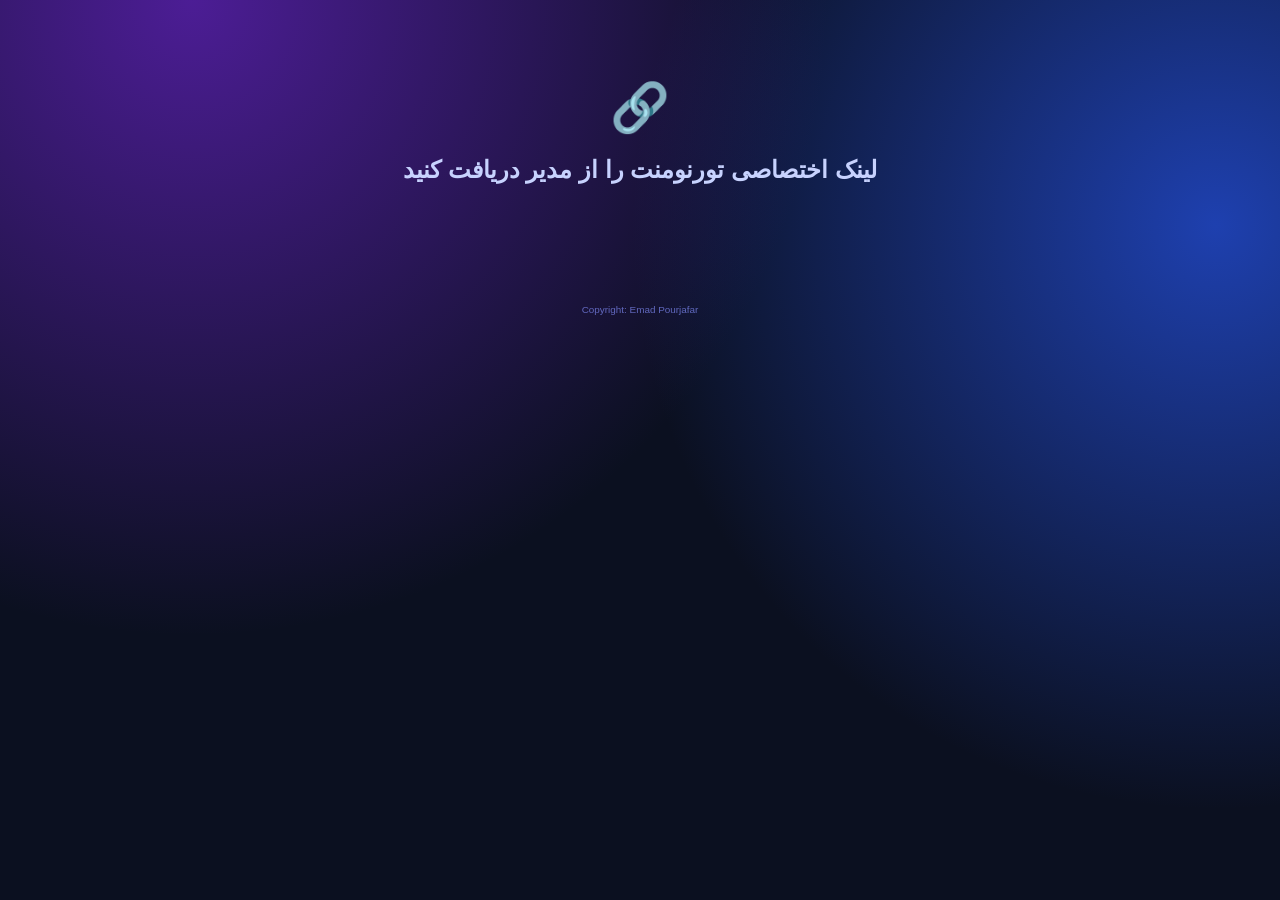
==== commit 770a0f71: "Add files via upload" ====
--- a/tournament/index.html
+++ b/tournament/index.html
@@ -1,93 +1,142 @@
 <!doctype html>
-<html lang="fa" dir="rtl">
-<head>
-  <meta charset="utf-8">
-  <script>try{if(localStorage.getItem("arzem_lang_v1")==="en"){document.documentElement.lang="en";document.documentElement.dir="ltr"}}catch(e){}</script>
-  <meta name="viewport" content="width=device-width,initial-scale=1">
-  <meta name="theme-color" content="#08090c">
-  <meta name="author" content="Emad Pourjafar">
-  <link rel="icon" href="favicon.svg" type="image/svg+xml">
-  <link rel="icon" href="favicon.ico" sizes="48x48">
-  <link rel="apple-touch-icon" href="apple-touch-icon.png">
-  <meta name="description" data-i18n-content="meta_index" content="محاسبه‌گر کوپن؛ محاسبه مبلغ به تومان و کوپن دریافتی بر اساس نرخ زنده ارز">
-  <title data-i18n="title_index">محاسبه‌گر کوپن</title>
-  <link rel="preconnect" href="https://fonts.googleapis.com">
-  <link rel="preconnect" href="https://fonts.gstatic.com" crossorigin>
-  <link href="https://fonts.googleapis.com/css2?family=Vazirmatn:wght@400;500;600;700;800&display=swap" rel="stylesheet">
-  <link rel="stylesheet" href="style.css?v=5">
-</head>
-<body>
-<main class="page">
-  <header class="topbar">
-    <a class="brand" href="./" aria-label="صفحه اصلی" data-i18n-aria="brand_aria">
-      <div class="mark"><svg class="mark-icon" width="23" height="23" viewBox="0 0 24 24" fill="none" stroke="currentColor" stroke-width="1.8" stroke-linecap="round" stroke-linejoin="round" aria-hidden="true"><path d="M3 8.5A1.5 1.5 0 0 1 4.5 7h15A1.5 1.5 0 0 1 21 8.5V10a2 2 0 0 0 0 4v1.5a1.5 1.5 0 0 1-1.5 1.5h-15A1.5 1.5 0 0 1 3 15.5V14a2 2 0 0 0 0-4z"/><path d="M9.5 14.5l5-5"/><circle cx="9.7" cy="10" r=".9" fill="currentColor" stroke="none"/><circle cx="14.3" cy="14" r=".9" fill="currentColor" stroke="none"/></svg></div>
-      <div><b data-i18n="brand_name">محاسبه‌گر کوپن</b><small data-i18n="brand_sub_index">محاسبه سریع و دقیق کوپن ارزی</small></div>
-    </a>
-    <nav class="top-actions">
-      <a class="nav-link active" href="./" data-i18n="nav_calc">محاسبه‌گر</a>
-      <a class="nav-link products-btn" href="products.html" data-i18n="nav_products">لیست قیمت محصولات</a>
-      <button type="button" id="langToggle" class="nav-link lang-btn" data-i18n="lang_toggle" data-i18n-aria="lang_toggle_aria" aria-label="تغییر زبان به انگلیسی">EN</button>
-      <div class="status"><i></i><span id="status" data-i18n="status_loading">در حال دریافت نرخ...</span></div>
-    </nav>
-  </header>
-
-  <section class="hero">
-    <div class="eyebrow">SMART COUPON CALCULATOR</div>
-    <h1 data-i18n-html="hero_h1">کوپن خودت را<br><em>سریع و دقیق</em> محاسبه کن.</h1>
-    <p data-i18n="hero_p">ارز را انتخاب کن، مبلغ را وارد کن و جزئیات کوپن دریافتی را ببین.</p>
-  </section>
-
-  <section class="calculator">
-    <article class="card input-card">
-      <div class="card-kicker" data-i18n="kicker_input">اطلاعات محاسبه</div>
-      <label for="currency" data-i18n="label_currency">انتخاب ارز</label>
-      <div class="select-wrap">
-        <select id="currency" aria-label="انتخاب ارز" data-i18n-aria="label_currency">
-          <option value="" data-i18n="select_currency_first">ابتدا ارز را انتخاب کنید</option>
-        </select><span>⌄</span>
-      </div>
-
-      <label for="amount" data-i18n="label_amount">مبلغ</label>
-      <div class="amount">
-        <input id="amount" inputmode="decimal" autocomplete="off" placeholder="مثلاً ۱٬۰۰۰" data-i18n-placeholder="amount_placeholder">
-        <b id="unit">—</b>
-      </div>
-      <button id="calc" type="button"><span data-i18n="calc_btn">محاسبه کوپن</span> <strong data-i18n="calc_arrow">←</strong></button>
-      <p class="helper" data-i18n="helper">درصد کوپن بر اساس معادل تومانی مبلغ محاسبه می‌شود.</p>
-    </article>
-
-    <article class="card result-card">
-      <div class="result-heading">
-        <div><div class="card-kicker" data-i18n="kicker_result">نتیجه محاسبه</div><h2 data-i18n="result_title">خلاصه کوپن شما</h2></div>
-        <span id="percent" class="percent">—</span>
-      </div>
-      <div class="result-grid">
-        <div class="result-item">
-          <small data-i18n="res_toman">مبلغ به تومان</small>
-          <strong id="tomans">—</strong>
-        </div>
-        <div class="result-item">
-          <small data-i18n="res_coupon_toman">میزان کوپن دریافتی به تومان</small>
-          <strong id="couponToman">—</strong>
-        </div>
-        <div class="result-item result-primary">
-          <small data-i18n="res_coupon_currency">میزان کوپن به ارز انتخاب‌شده</small>
-          <strong id="couponCurrency">—</strong>
-          <span id="couponUnit" data-i18n="select_currency_first">ابتدا ارز را انتخاب کنید</span>
-        </div>
-      </div>
-      <div class="result-foot" id="resultMessage" data-i18n="msg_default">برای مشاهده نتیجه، ارز و مبلغ را وارد کنید.</div>
-    </article>
-  </section>
-
-  <div class="note" id="note"></div>
-  <footer>
-    <span data-i18n="footer_rates_source">نرخ ارز از منبع آنلاین دریافت می‌شود.</span>
-    <span id="updated">—</span>
-  </footer>
-  <div class="cr"><span dir="ltr">Copyright: Emad Pourjafar</span></div>
-</main>
-<script src="i18n.js?v=4"></script>
-<script src="script.js?v=4"></script>
-</body>
-</html>+<html lang="fa" dir="rtl"><head>
+<meta charset="utf-8"><meta name="author" content="Emad Pourjafar"><meta name="viewport" content="width=device-width,initial-scale=1">
+<title>تورنومنت</title>
+<style>
+*{box-sizing:border-box}
+:root{--g1:#4c1d95;--g2:#1e40af;--bg:#0b1020}
+body{margin:0;min-height:100vh;font-family:Tahoma,Vazirmatn,sans-serif;color:#fff;direction:rtl;background:radial-gradient(circle at 15% 0,var(--g1) 0,transparent 45%),radial-gradient(circle at 95% 25%,var(--g2) 0,transparent 42%),var(--bg);background-attachment:fixed}
+.wrap{max-width:720px;margin:auto;padding:20px 14px 40px}
+.hero{text-align:center;padding:14px 0 4px}
+.live{display:inline-flex;align-items:center;gap:6px;font-size:.8rem;background:#ffffff14;padding:4px 12px;border-radius:99px}
+.live i{width:8px;height:8px;border-radius:50%;background:#22c55e;animation:p 1.4s infinite}
+@keyframes p{to{box-shadow:0 0 0 10px #22c55e00}}
+.live i{box-shadow:0 0 0 0 #22c55e99}
+h1{font-size:2rem;margin:12px 0 4px;background:linear-gradient(90deg,#fde68a,#fb923c,#f472b6);-webkit-background-clip:text;background-clip:text;color:transparent}
+.type{color:#c4b5fd;font-size:.9rem}
+.stats{display:grid;grid-template-columns:repeat(3,1fr);gap:10px;margin:16px 0}
+.st{background:#ffffff10;border:1px solid #ffffff1a;border-radius:16px;padding:12px 6px;text-align:center}
+.st b{display:block;font-size:1.2rem;margin-top:2px}.st small{color:#a5b4fc;font-size:.72rem}
+.podium{display:flex;justify-content:center;align-items:flex-end;gap:8px;margin:28px 0 20px}
+.pd{flex:1;max-width:210px;text-align:center;min-width:0}
+.pd .nm{font-weight:700;overflow:hidden;text-overflow:ellipsis;white-space:nowrap}
+.pd .ct{color:#c7d2fe;font-size:.78rem}
+.pd .vl{font-weight:800;font-size:1.1rem;margin:2px 0 6px}
+.pd .bar{border-radius:14px 14px 0 0;display:flex;justify-content:center;padding-top:10px;font-size:2rem;transform-origin:bottom;animation:grow .9s cubic-bezier(.2,.9,.3,1.2) both}
+@keyframes grow{from{transform:scaleY(0)}}
+.r1 .bar{height:150px;background:linear-gradient(#fcd34d,#b45309);box-shadow:0 0 40px #fbbf2466}
+.r2 .bar{height:115px;background:linear-gradient(#e2e8f0,#64748b)}
+.r3 .bar{height:90px;background:linear-gradient(#fdba74,#9a3412)}
+.r1 .vl{color:#fde68a}
+.crown{font-size:1.8rem;animation:fl 2s ease-in-out infinite}@keyframes fl{50%{transform:translateY(-6px)}}
+.it{display:flex;align-items:center;gap:10px;background:#ffffff0d;border:1px solid #ffffff14;border-radius:14px;padding:10px 12px;margin-bottom:8px;animation:up .5s both}
+@keyframes up{from{opacity:0;transform:translateY(12px)}}
+.rk{width:36px;height:36px;border-radius:50%;background:#ffffff18;display:grid;place-items:center;font-weight:800;flex:none}
+.mid{flex:1;min-width:0}.mid .nm{font-weight:700;overflow:hidden;text-overflow:ellipsis;white-space:nowrap}.mid small{color:#a5b4fc}
+.pb{height:6px;background:#ffffff14;border-radius:9px;margin-top:6px;overflow:hidden}
+.pb i{display:block;height:100%;background:linear-gradient(90deg,#818cf8,#f472b6);border-radius:9px;transition:width 1s}
+.vl2{text-align:left;font-weight:800;font-size:1.05rem}.vl2 small{display:block;color:#fca5a5;font-weight:400;font-size:.7rem}
+.mv{font-size:.72rem;margin-inline-start:6px}.up{color:#4ade80}.dn{color:#f87171}
+.msg{text-align:center;padding:60px 10px;color:#c7d2fe}.msg div{font-size:3rem}
+.cr{text-align:center;color:#818cf8;font-size:.62rem;padding:0 14px 22px;opacity:.7}
+.foot{text-align:center;color:#818cf8;font-size:.75rem;margin-top:18px}
+.timer{margin:14px auto 0;display:inline-block;background:#ffffff12;border:1px solid #ffffff22;border-radius:18px;padding:10px 24px}
+.timer small{display:block;color:#a5b4fc;font-size:.72rem}
+.timer b{font-size:2rem;letter-spacing:2px;direction:ltr;display:inline-block}
+.timer.hot b{color:#f87171;animation:bl 1s infinite}@keyframes bl{50%{opacity:.45}}
+.timer.end{color:#fde68a;font-weight:700;font-size:1.1rem}
+</style></head>
+<body><div class="wrap" id="app"></div>
+<div class="cr"><span dir="ltr">Copyright: Emad Pourjafar</span></div>
+<script src="common.js"></script>
+<script>
+const q = new URLSearchParams(location.search).get('t'), app = document.getElementById('app');
+let first = true, sig = '', lastEnded = null, base = null, list = [], updated = '';
+try { base = JSON.parse(localStorage.getItem('rk_' + q)); } catch (e) {}
+const msg = (i, t) => { setConfetti(false); app.innerHTML = `<div class="msg"><div>${i}</div><h2>${t}</h2></div>`; };
+const mv = (id, rank) => { if (!base || base[id] == null || base[id] === rank) return ''; const d = base[id] - rank; return `<span class="mv ${d > 0 ? 'up' : 'dn'}">${d > 0 ? '▲' : '▼'} ${nf(Math.abs(d))}</span>`; };
+const gid = id => document.getElementById(id);
+function tmBox(t) {
+  if (!t.endsAt) return '';
+  if (isEnded(t)) return '<div class="timer end">🏁 مسابقه به پایان رسید</div>';
+  const r = t.endsAt - now();
+  return `<div class="timer ${r < 60000 ? 'hot' : ''}"><small>⏳ زمان باقی‌مانده</small><b id="tm">${fmtT(r)}</b></div>`;
+}
+setInterval(() => {
+  const t = list.find(x => x.id === q); if (!t || !t.endsAt) return;
+  if (isEnded(t) !== lastEnded) return render();
+  const e = gid('tm'); if (!e) return;
+  e.textContent = fmtT(t.endsAt - now()); e.parentNode.classList.toggle('hot', t.endsAt - now() < 60000);
+}, 1000);
+function applyTheme(t) {
+  const th = THEMES.find(x => x.id === t.theme) || THEMES[0], st = document.documentElement.style;
+  st.setProperty('--g1', th.g1); st.setProperty('--g2', th.g2); st.setProperty('--bg', th.bg);
+}
+function endPill(t) {
+  const e = new Date(t.endsAt);
+  return `<span class="live">🏁 پایان مسابقه: ساعت ${e.toLocaleTimeString('fa-IR', { hour: '2-digit', minute: '2-digit' })} · ${e.toLocaleDateString('fa-IR')}</span>`;
+}
+function render() {
+  if (!q) return msg('🔗', 'لینک اختصاصی تورنومنت را از مدیر دریافت کنید');
+  const t = list.find(x => x.id === q);
+  if (!t) return msg('🔍', 'این تورنومنت پیدا نشد یا حذف شده است');
+  const T = TYPES[t.type], rows = ranked(t.rows); lastEnded = isEnded(t); applyTheme(t);
+  if (!rows.length) return msg('🔥', 'هنوز رکوردی ثبت نشده؛ مسابقه به‌زودی شروع می‌شود!');
+  const top = rows.slice(0, 3), rest = rows.slice(3), max = rows[0].value || 1;
+  const order = top.length === 3 ? [top[1], top[0], top[2]] : top.length === 2 ? [top[1], top[0]] : top;
+  const pod = order.map(r => `<div class="pd r${r.rank}">${r.rank === 1 ? '<div class="crown">👑</div>' : ''}<div class="nm">${esc(r.name)}</div><div class="ct">${esc(r.city)}${mv(r.id, r.rank)}</div><div class="vl" data-n="${r.value}">${nf(r.value)}</div><div class="bar">${MEDAL[r.rank][0]}</div></div>`).join('');
+  const lst = rest.map((r, i) => { const gap = rows[i + 2].value - r.value; return `<div class="it" style="animation-delay:${i * 60}ms"><div class="rk">${nf(r.rank)}</div><div class="mid"><div class="nm">${esc(r.name)}${mv(r.id, r.rank)}</div><small>${esc(r.city)}</small><div class="pb"><i style="width:${Math.max(3, r.value / max * 100)}%"></i></div></div><div class="vl2"><span data-n="${r.value}">${nf(r.value)}</span>${gap > 0 ? `<small>↑ ${nf(gap)} فاصله</small>` : ''}</div></div>`; }).join('');
+  app.innerHTML = `<div class="hero">${lastEnded ? endPill(t) : '<span class="live"><i></i>زنده</span>'}<h1>${esc(t.name)}</h1><div class="type">${T.label}</div>${tmBox(t)}</div>
+  <div class="stats"><div class="st"><small>${T.sum}</small><b data-n="${total(t.rows)}">${nf(total(t.rows))}</b></div><div class="st"><small>شرکت‌کنندگان</small><b>${nf(rows.length)}</b></div><div class="st"><small>بالاترین رکورد</small><b data-n="${max}">${nf(max)}</b></div></div>
+  <div class="podium">${pod}</div><div>${lst}</div>
+  <div class="foot">${updated ? 'آخرین به‌روزرسانی: ' + new Date(updated).toLocaleString('fa-IR') + ' · ' : ''}نتایج هر ۵ ثانیه تازه می‌شود</div>`;
+  if (first) { first = false; if (!base) base = {}; countUp(); }
+  setConfetti(lastEnded);
+  try { localStorage.setItem('rk_' + q, JSON.stringify(Object.fromEntries(rows.map(r => [r.id, r.rank])))); } catch (e) {}
+}
+// ---- بمب کاغذ رنگی (تکرارشونده تا وقتی مسابقه تمام‌شده است) ----
+const cv = document.createElement('canvas'), cx = cv.getContext('2d'), CC = ['#fbbf24', '#f472b6', '#818cf8', '#34d399', '#f87171', '#60a5fa', '#fde68a', '#ffffff'];
+cv.style.cssText = 'position:fixed;inset:0;width:100%;height:100%;pointer-events:none;z-index:50';
+document.body.appendChild(cv);
+let parts = [], raf = 0, cTimer = 0;
+const fit = () => { cv.width = innerWidth; cv.height = innerHeight; }; fit(); addEventListener('resize', fit);
+function burst(x, y, ang, spread, n) {
+  for (let i = 0; i < n; i++) {
+    const a = ang + (Math.random() - .5) * spread, v = 7 + Math.random() * 10;
+    parts.push({ x, y, vx: Math.cos(a) * v, vy: Math.sin(a) * v, w: 6 + Math.random() * 7, h: 4 + Math.random() * 5, r: Math.random() * 6.3, vr: (Math.random() - .5) * .4, c: CC[i % CC.length], l: 1, round: Math.random() < .25 });
+  }
+  if (!raf) raf = requestAnimationFrame(step);
+}
+function step() {
+  cx.clearRect(0, 0, cv.width, cv.height);
+  parts = parts.filter(p => p.l > 0 && p.y < cv.height + 30);
+  for (const p of parts) {
+    p.vy += .28; p.vx *= .992; p.vy *= .992; p.x += p.vx; p.y += p.vy; p.r += p.vr; p.l -= .004;
+    cx.save(); cx.globalAlpha = Math.min(1, p.l * 2); cx.translate(p.x, p.y); cx.rotate(p.r); cx.fillStyle = p.c;
+    if (p.round) { cx.beginPath(); cx.arc(0, 0, p.w / 2, 0, 6.3); cx.fill(); } else cx.fillRect(-p.w / 2, -p.h / 2, p.w, p.h);
+    cx.restore();
+  }
+  raf = parts.length ? requestAnimationFrame(step) : 0;
+  if (!raf) cx.clearRect(0, 0, cv.width, cv.height);
+}
+function fire() {
+  const e = document.querySelector('.timer.end'), b = e ? e.getBoundingClientRect() : null;
+  burst(b ? b.left + b.width / 2 : innerWidth / 2, b ? b.top + b.height / 2 : innerHeight * .3, -Math.PI / 2, Math.PI * 1.15, 130);
+  burst(0, innerHeight, -Math.PI / 3, .7, 70); burst(innerWidth, innerHeight, -2 * Math.PI / 3, .7, 70);
+}
+function setConfetti(on) {
+  if (on && !cTimer) { setTimeout(fire, 150); cTimer = setInterval(fire, 3200); }
+  else if (!on && cTimer) { clearInterval(cTimer); cTimer = 0; parts = []; }
+}
+function countUp() {
+  document.querySelectorAll('[data-n]').forEach(el => {
+    const to = +el.dataset.n, t0 = performance.now();
+    (function f(t) { const p = Math.min(1, (t - t0) / 900); el.textContent = nf(Math.round(to * (1 - Math.pow(1 - p, 3)))); if (p < 1) requestAnimationFrame(f); })(t0);
+  });
+}
+async function load() {
+  try { const t0 = Date.now(), res = await fetch('data.json?t=' + t0, { cache: 'no-store' }), sk = skewFrom(res, t0, Date.now()); if (sk !== null) SKEW = sk; const d = await res.json(), ns = JSON.stringify(d); if (ns !== sig) { sig = ns; list = d.tournaments || []; updated = d.updated || ''; render(); } }
+  catch (e) { if (!list.length) msg('⚠️', 'خطا در دریافت اطلاعات'); }
+}
+load(); setInterval(load, 5000);
+</script></body></html>
